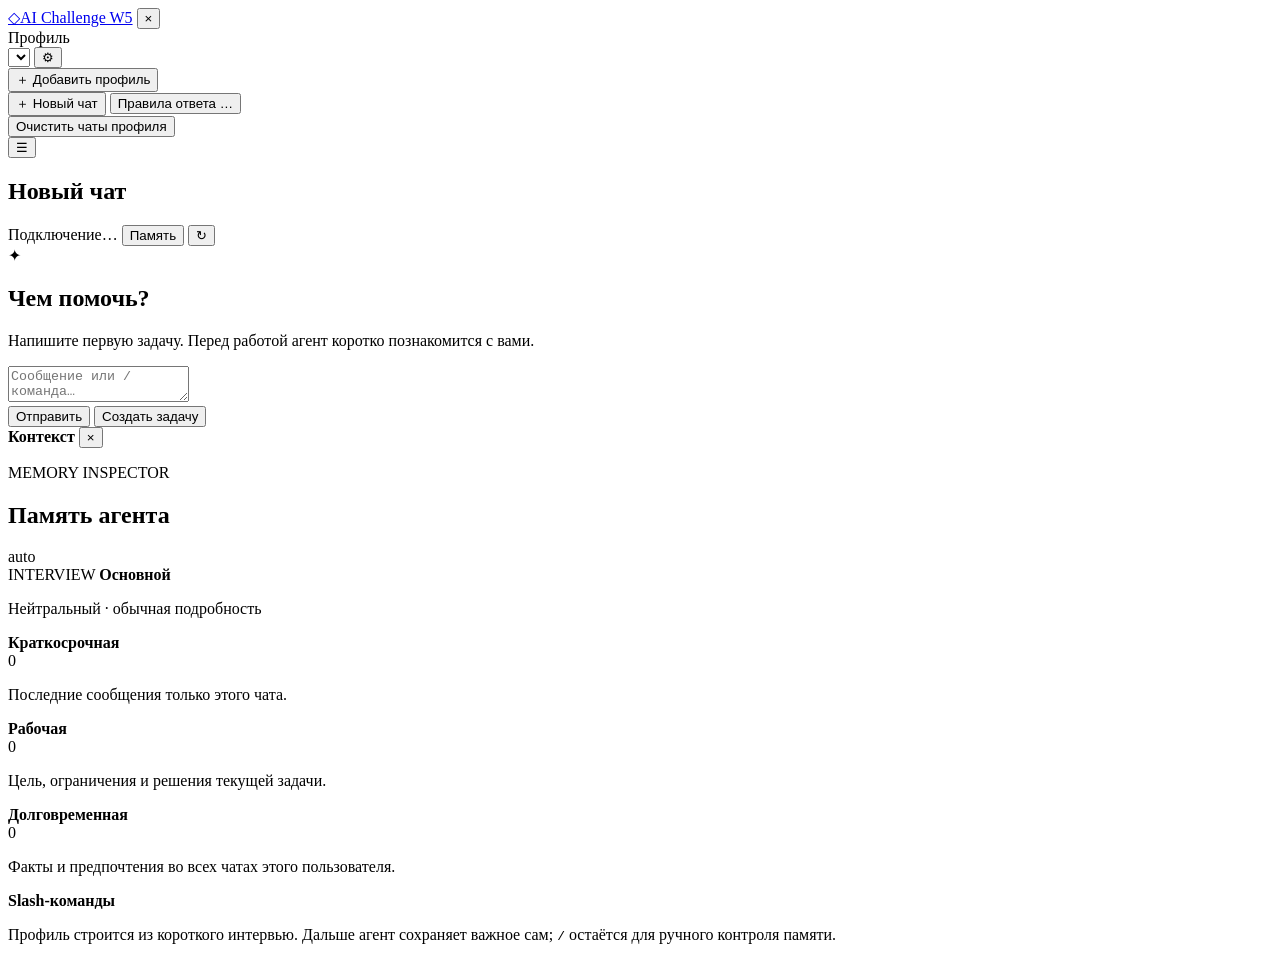
==== static/index.html @ cb745fdd "feat: bootstrap AI Challenge W5" ====
<!doctype html>
<html lang="ru">
  <head>
    <meta charset="UTF-8" />
    <meta name="viewport" content="width=device-width, initial-scale=1.0" />
    <meta name="description" content="Чат с агентом и автоматической трёхслойной памятью" />
    <title>AI Challenge W5</title>
    <link rel="icon" href="data:," />
    <link rel="stylesheet" href="/styles.css?v=minimal-shell-1" />
  </head>
  <body>
    <main class="chat-shell">
      <aside class="sidebar">
        <div class="sidebar-heading">
          <a class="brand" href="/"><span>◇</span><span>AI Challenge W5</span></a>
          <button id="close-navigation" class="icon-button mobile-only" type="button" aria-label="Закрыть список чатов">×</button>
        </div>
        <section class="profile-switcher" aria-labelledby="profile-switcher-label">
          <label id="profile-switcher-label" for="profile-select">Профиль</label>
          <div>
            <select id="profile-select" aria-label="Активный профиль"></select>
            <button id="edit-profile" class="icon-button" type="button" title="Проверить или скорректировать профиль" aria-label="Проверить или скорректировать профиль">⚙</button>
          </div>
          <button id="new-profile" class="quiet-button" type="button">＋ Добавить профиль</button>
        </section>
        <button id="new-session" class="primary" type="button">＋ Новый чат</button>
        <button id="open-invariants" class="quiet-button invariants-menu" type="button">Правила ответа <span id="invariant-count">…</span></button>
        <nav id="sessions" aria-label="Сессии чата"></nav>
        <button id="clear-database" class="danger" type="button">Очистить чаты профиля</button>

      </aside>

      <section class="conversation" aria-labelledby="chat-title">
        <header>
          <button id="open-navigation" class="icon-button mobile-only" type="button" aria-label="Открыть список чатов">☰</button>
          <div>
            <h1 id="chat-title">Новый чат</h1>
            <div id="active-invariants" class="active-invariants" aria-label="Активные инварианты"></div>
          </div>
          <div class="header-actions">
            <span id="status" role="status">Подключение…</span>
            <button id="open-memory-panel" class="secondary" type="button">Память</button>
            <button id="refresh-session" class="icon-button" type="button" title="Обновить чат" aria-label="Обновить чат">↻</button>
          </div>
        </header>

        <section id="task-overview" class="task-overview" aria-label="Прогресс задачи" hidden>
          <div id="task-stages" class="task-stages" aria-label="Этапы задачи"></div>
          <div class="task-overview-summary">
            <p id="task-current"></p>
            <span id="task-progress"></span>
            <button id="show-task-process" class="quiet-button" type="button">Открыть план</button>
          </div>
        </section>

        <div id="messages" class="messages" aria-live="polite">
          <div class="empty">
            <span>✦</span>
            <h2>Чем помочь?</h2>
            <p>Напишите первую задачу. Перед работой агент коротко познакомится с вами.</p>
          </div>
        </div>

        <section id="followup-queue" class="followup-queue" aria-label="Очередь сообщений" aria-live="polite" hidden>
          <header>
            <strong>Далее</strong>
            <span id="queue-count">0</span>
          </header>
          <div id="queued-messages"></div>
        </section>

        <form id="message-form">
          <textarea
            id="message-input"
            rows="2"
            maxlength="12000"
            placeholder="Сообщение или /команда…"
            aria-label="Сообщение агенту"
            aria-controls="command-menu"
            aria-autocomplete="list"
            required
          ></textarea>
          <div id="command-menu" class="command-menu" role="listbox" aria-label="Команды памяти" hidden></div>
          <div class="composer-actions">
            <button class="primary" type="submit">Отправить</button>
            <button id="start-task" class="secondary" type="button">Создать задачу</button>
          </div>
        </form>
        <section id="task-toolbar" class="task-toolbar" aria-label="Действия задачи" hidden>
          <div class="task-actions">
            <button id="task-advance" class="primary" type="button"></button>
            <button id="task-pause" class="secondary" type="button">Пауза</button>
            <button id="task-resume" class="primary" type="button">Продолжить</button>
            <button id="task-replan" class="secondary" type="button">Пересмотреть план</button>
          </div>
          <p id="task-note" class="task-hint" role="status"></p>
        </section>
      </section>

      <div id="navigation-backdrop" class="context-backdrop navigation-backdrop" hidden></div>
      <div id="context-backdrop" class="context-backdrop" hidden></div>
      <aside id="context-panel" class="context-panel" aria-label="Процесс задачи и память" aria-hidden="true">
        <header class="context-panel-header">
          <strong>Контекст</strong>
          <button id="close-context-panel" class="icon-button" type="button" aria-label="Закрыть панель">×</button>
        </header>
        <div id="inspector-tabs" class="inspector-tabs" role="tablist" aria-label="Правая панель" hidden>
          <button id="process-tab" role="tab" aria-selected="true" aria-controls="task-panel" type="button">Процесс</button>
          <button id="memory-tab" role="tab" aria-selected="false" aria-controls="memory-view" tabindex="-1" type="button">Память</button>
        </div>
        <section id="task-panel" class="task-panel" role="tabpanel" aria-labelledby="process-tab" hidden>
          <div class="task-heading">
            <p class="eyebrow">ЗАДАЧА</p>
            <h2 id="task-title"></h2>
          </div>
          <div id="task-activity" class="task-activity" role="status" aria-live="polite">
            <span class="activity-icon" aria-hidden="true"></span>
            <div>
              <strong id="task-activity-title"></strong>
              <p id="task-expected"></p>
            </div>
            <span id="task-elapsed" aria-label="Время ожидания" aria-live="off" hidden></span>
          </div>
          <section id="task-plan-details" aria-labelledby="task-plan-title" hidden>
            <h3 id="task-plan-title">Шаги плана</h3>
            <ol id="task-plan" class="task-timeline"></ol>
            <details>
              <summary>Критерии готовности</summary>
              <ul id="task-criteria"></ul>
            </details>
          </section>
          <p id="task-plan-empty" class="task-hint">После планирования здесь появятся шаги задачи.</p>
          <details id="task-results-details">
            <summary id="task-results-summary">Сохранённые результаты</summary>
            <div id="task-results"></div>
          </details>
        </section>
        <section id="memory-view" class="memory-panel" role="tabpanel" aria-labelledby="memory-tab">
          <header>
            <div>
              <p class="eyebrow">MEMORY INSPECTOR</p>
              <h2 id="memory-title">Память агента</h2>
            </div>
            <span class="explicit-badge">auto</span>
          </header>

          <div class="memory-layers">
            <section class="active-profile-card" aria-labelledby="active-profile-name">
              <div>
                <span id="active-profile-status">INTERVIEW</span>
                <strong id="active-profile-name">Основной</strong>
              </div>
              <p id="active-profile-summary">Нейтральный · обычная подробность</p>
              <div id="active-profile-constraints" class="profile-constraints"></div>
            </section>

            <section class="memory-layer short-term">
              <div class="layer-heading">
                <div><span class="layer-dot"></span><strong>Краткосрочная</strong></div>
                <span id="short-term-count" class="layer-count">0</span>
              </div>
              <p class="layer-description">Последние сообщения только этого чата.</p>
              <div id="short-term-memory" class="memory-items"></div>
            </section>

            <section class="memory-layer working">
              <div class="layer-heading">
                <div><span class="layer-dot"></span><strong>Рабочая</strong></div>
                <span id="working-count" class="layer-count">0</span>
              </div>
              <p class="layer-description">Цель, ограничения и решения текущей задачи.</p>
              <div id="working-memory" class="memory-items"></div>
            </section>

            <section class="memory-layer long-term">
              <div class="layer-heading">
                <div><span class="layer-dot"></span><strong>Долговременная</strong></div>
                <span id="long-term-count" class="layer-count">0</span>
              </div>
              <p class="layer-description">Факты и предпочтения во всех чатах этого пользователя.</p>
              <div id="long-term-memory" class="memory-items"></div>
            </section>
          </div>

          <section class="command-help">
            <strong>Slash-команды</strong>
            <p>Профиль строится из короткого интервью. Дальше агент сохраняет важное сам; <kbd>/</kbd> остаётся для ручного контроля памяти.</p>
          </section>
        </section>
      </aside>
    </main>

    <dialog id="invariants-dialog" aria-labelledby="invariants-title">
      <form id="invariants-form">
        <header>
          <div><p class="eyebrow">ПРАВИЛА ОТВЕТОВ</p><h2 id="invariants-title">Инварианты</h2></div>
          <button id="close-invariants" class="icon-button" type="button" aria-label="Закрыть инварианты">×</button>
        </header>
        <p class="invariant-intro">Общие правила для всех профилей. Просьба в диалоге не может их отменить.</p>
        <fieldset id="invariants-fields">
          <section class="invariant-card emoji-rule">
            <div class="invariant-card-heading">
              <span class="invariant-symbol" aria-hidden="true">🙂</span>
              <label for="emoji-enabled">Без эмодзи нельзя</label>
              <input id="emoji-enabled" type="checkbox" role="switch" />
            </div>
            <p>Каждый ответ, включая отказ, содержит эмодзи.</p>
            <label class="invariant-number" for="min-emojis">Минимум эмодзи <input id="min-emojis" type="number" min="1" max="10" required value="3" /></label>
          </section>
          <section class="invariant-card uppercase-rule">
            <div class="invariant-card-heading">
              <span class="invariant-symbol" aria-hidden="true">Аа</span>
              <label for="uppercase-enabled">Только ВЕРХНИЙ РЕГИСТР</label>
              <input id="uppercase-enabled" type="checkbox" role="switch" />
            </div>
            <p>Весь текст ответа — заглавными буквами.</p>
          </section>
          <section class="invariant-card sentence-rule">
            <div class="invariant-card-heading">
              <span class="invariant-symbol" aria-hidden="true">…</span>
              <label for="sentence-limit-enabled">Коротко и по делу</label>
              <input id="sentence-limit-enabled" type="checkbox" role="switch" />
            </div>
            <p>Ответ не превышает лимит предложений; длинный ответ не обрезается молча.</p>
            <label class="invariant-number" for="max-sentences">Максимум предложений <input id="max-sentences" type="number" min="1" max="10" required value="3" /></label>
          </section>
        </fieldset>
        <section class="invariant-preview" aria-label="Пример формата ответа"><span>ПРИМЕР ФОРМАТА</span><p id="invariant-preview-text"></p></section>
        <p class="invariant-footnote">После сохранения правила применяются к новым запросам. Уже начатый ответ использует прежние настройки.</p>
        <p id="invariant-error" role="alert" hidden></p>
        <footer><button id="cancel-invariants" class="secondary" type="button">Отмена</button><button id="save-invariants" class="primary" type="submit">Сохранить</button></footer>
      </form>
    </dialog>

    <dialog id="profile-dialog">
      <form id="profile-form">
        <header>
          <div>
            <p class="eyebrow">PERSONALIZATION</p>
            <h2 id="profile-dialog-title">Проверка профиля</h2>
          </div>
          <button id="close-profile-dialog" class="icon-button" type="button" aria-label="Закрыть">×</button>
        </header>
        <input id="profile-id" type="hidden" />
        <label>
          Имя профиля
          <input id="profile-name" maxlength="80" required />
        </label>
        <label>
          Описание пользователя
          <textarea id="profile-description" rows="2" maxlength="1000" placeholder="Роль, контекст, уровень опыта"></textarea>
        </label>
        <div class="profile-form-grid">
          <label>
            Язык
            <select id="profile-language">
              <option value="ru">Русский</option>
              <option value="en">English</option>
            </select>
          </label>
          <label>
            Тон
            <select id="profile-tone">
              <option value="neutral">Нейтральный</option>
              <option value="friendly">Дружелюбный</option>
              <option value="formal">Формальный</option>
              <option value="technical">Технический</option>
            </select>
          </label>
          <label>
            Подробность
            <select id="profile-detail-level">
              <option value="brief">Кратко</option>
              <option value="balanced" selected>Сбалансированно</option>
              <option value="detailed">Подробно</option>
            </select>
          </label>
          <label>
            Формат
            <select id="profile-response-format">
              <option value="plain">Обычный текст</option>
              <option value="bullets">Списки</option>
              <option value="steps">Пошагово</option>
            </select>
          </label>
        </div>
        <label>
          Ограничения, по одному на строку
          <textarea id="profile-constraints-input" rows="3" maxlength="2000" placeholder="Без эмодзи&#10;Сначала краткий вывод"></textarea>
        </label>
        <footer>
          <button id="delete-profile" class="danger" type="button">Удалить профиль</button>
          <button id="cancel-profile" class="secondary" type="button">Отмена</button>
          <button class="primary" type="submit">Сохранить профиль</button>
        </footer>
      </form>
    </dialog>
    <script src="/app.js?v=minimal-shell-1" defer></script>
  </body>
</html>
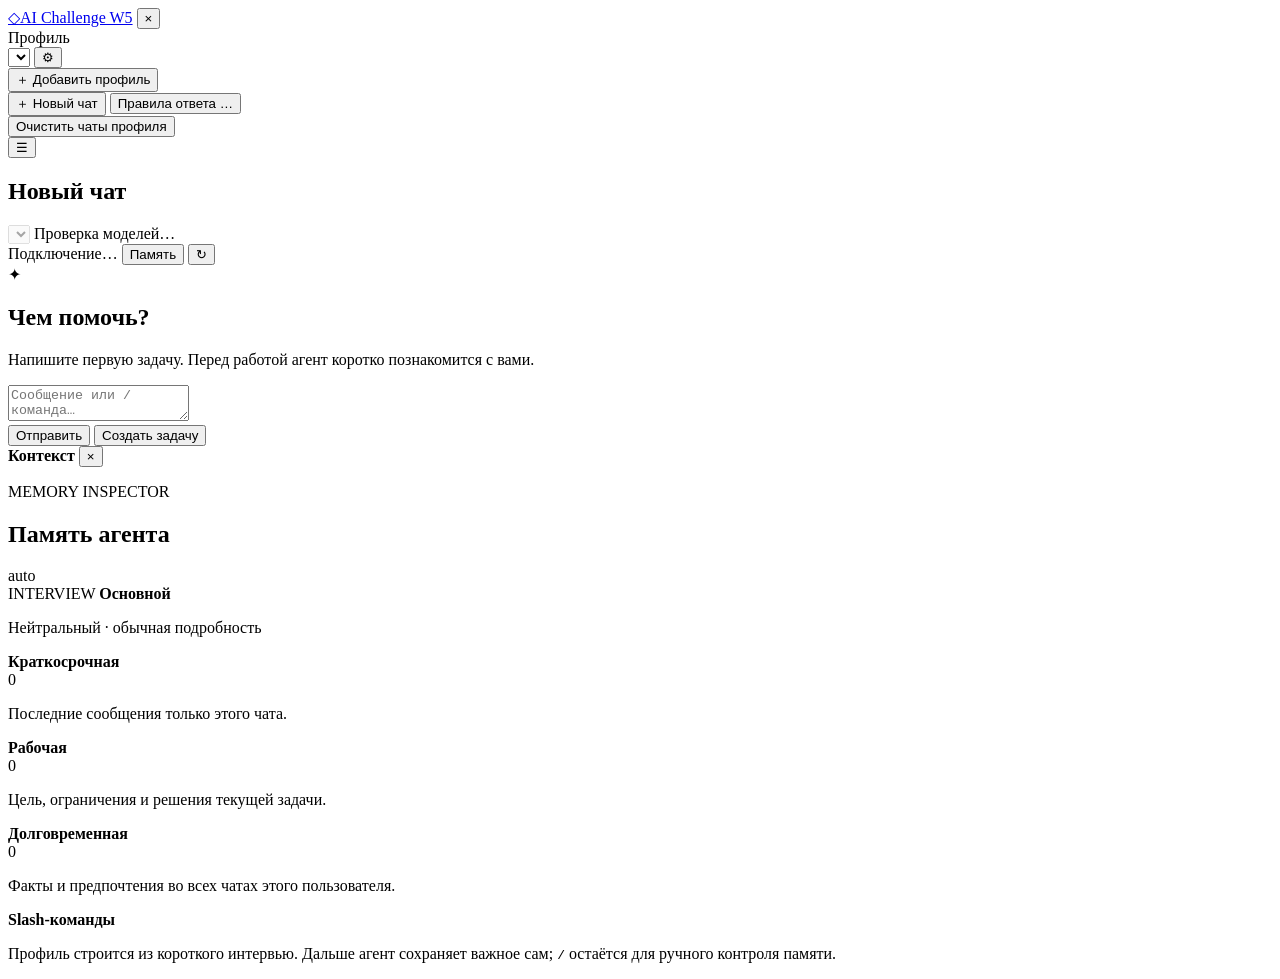
==== commit d8a5c1fc: "feat(chat): add local Ollama model selection Route answers, onboarding, memory, and tasks through th" ====
--- a/static/index.html
+++ b/static/index.html
@@ -6,7 +6,7 @@
     <meta name="description" content="Чат с агентом и автоматической трёхслойной памятью" />
     <title>AI Challenge W5</title>
     <link rel="icon" href="data:," />
-    <link rel="stylesheet" href="/styles.css?v=minimal-shell-1" />
+    <link rel="stylesheet" href="/styles.css?v=local-models-1" />
   </head>
   <body>
     <main class="chat-shell">
@@ -35,6 +35,10 @@
           <button id="open-navigation" class="icon-button mobile-only" type="button" aria-label="Открыть список чатов">☰</button>
           <div>
             <h1 id="chat-title">Новый чат</h1>
+            <div class="model-switcher">
+              <select id="model-select" aria-label="Модель для следующих сообщений" disabled></select>
+              <span id="model-status" role="status">Проверка моделей…</span>
+            </div>
             <div id="active-invariants" class="active-invariants" aria-label="Активные инварианты"></div>
           </div>
           <div class="header-actions">
@@ -295,6 +299,6 @@
         </footer>
       </form>
     </dialog>
-    <script src="/app.js?v=minimal-shell-1" defer></script>
+    <script src="/app.js?v=local-models-1" defer></script>
   </body>
 </html>
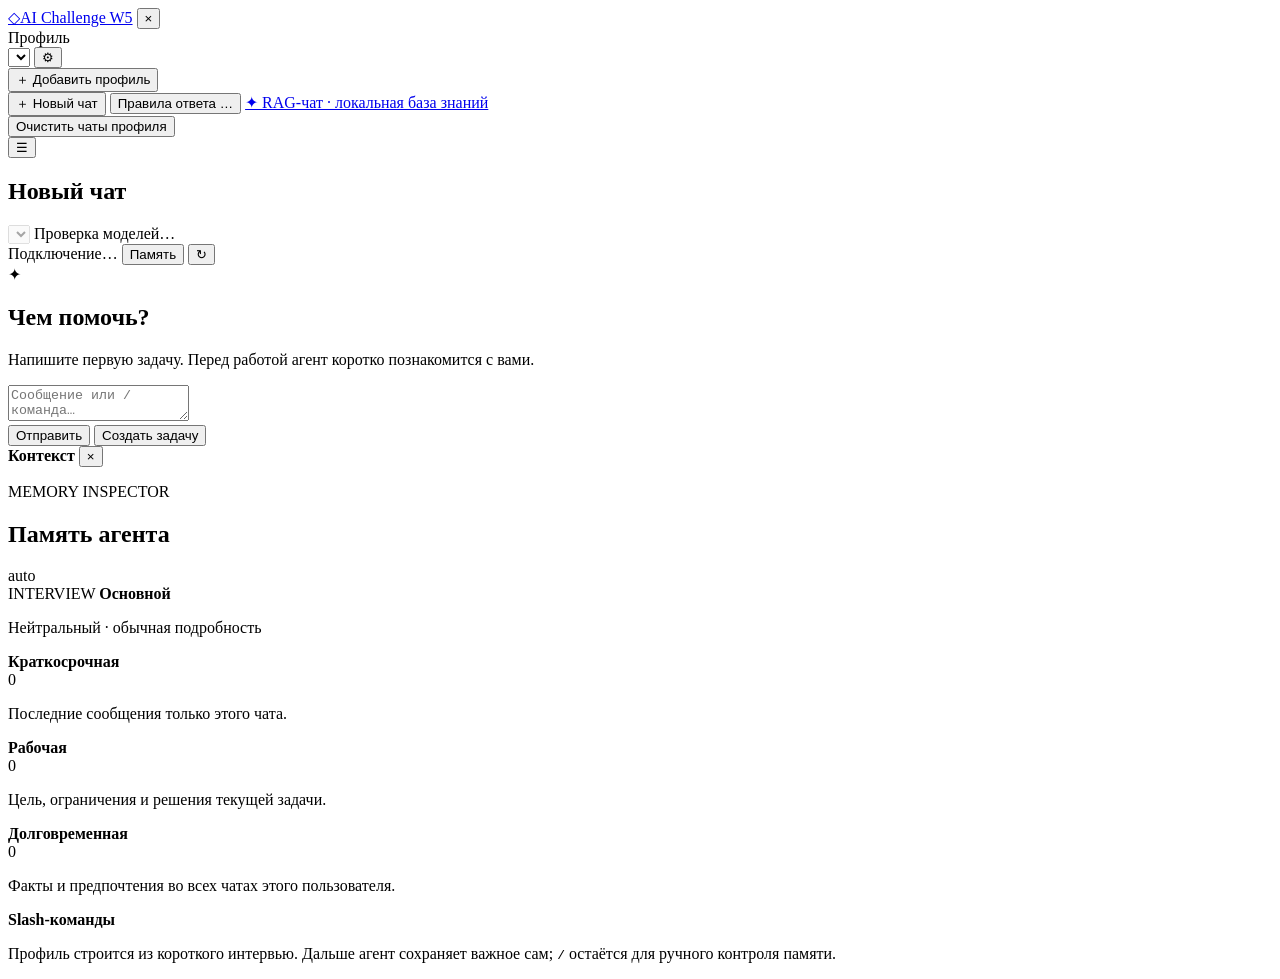
==== commit 9166a2ce: "feat(rag): add fully local grounded chat Preserve W4 RAG history and cloud provenance on migration. " ====
--- a/static/index.html
+++ b/static/index.html
@@ -25,6 +25,7 @@
         </section>
         <button id="new-session" class="primary" type="button">＋ Новый чат</button>
         <button id="open-invariants" class="quiet-button invariants-menu" type="button">Правила ответа <span id="invariant-count">…</span></button>
+        <a class="rag-link" href="/rag-chat/">✦ RAG-чат · локальная база знаний</a>
         <nav id="sessions" aria-label="Сессии чата"></nav>
         <button id="clear-database" class="danger" type="button">Очистить чаты профиля</button>
 
